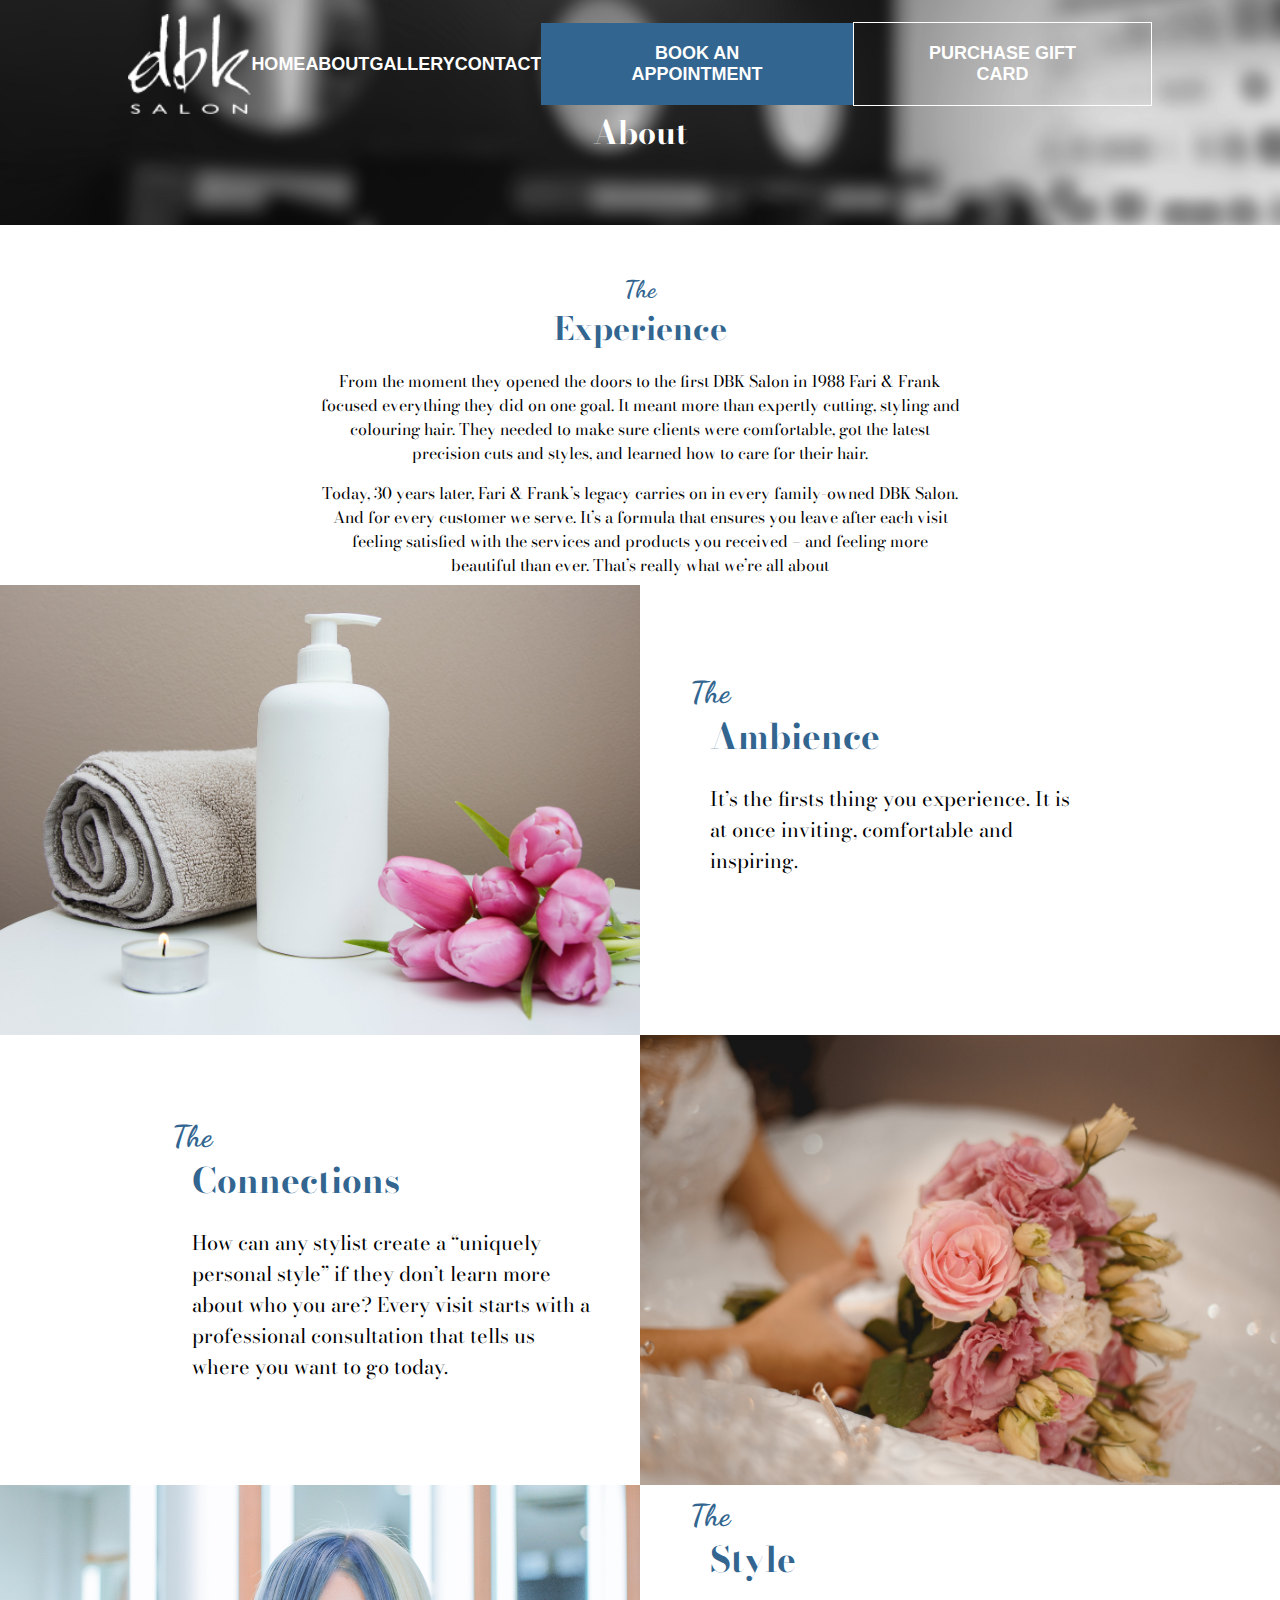
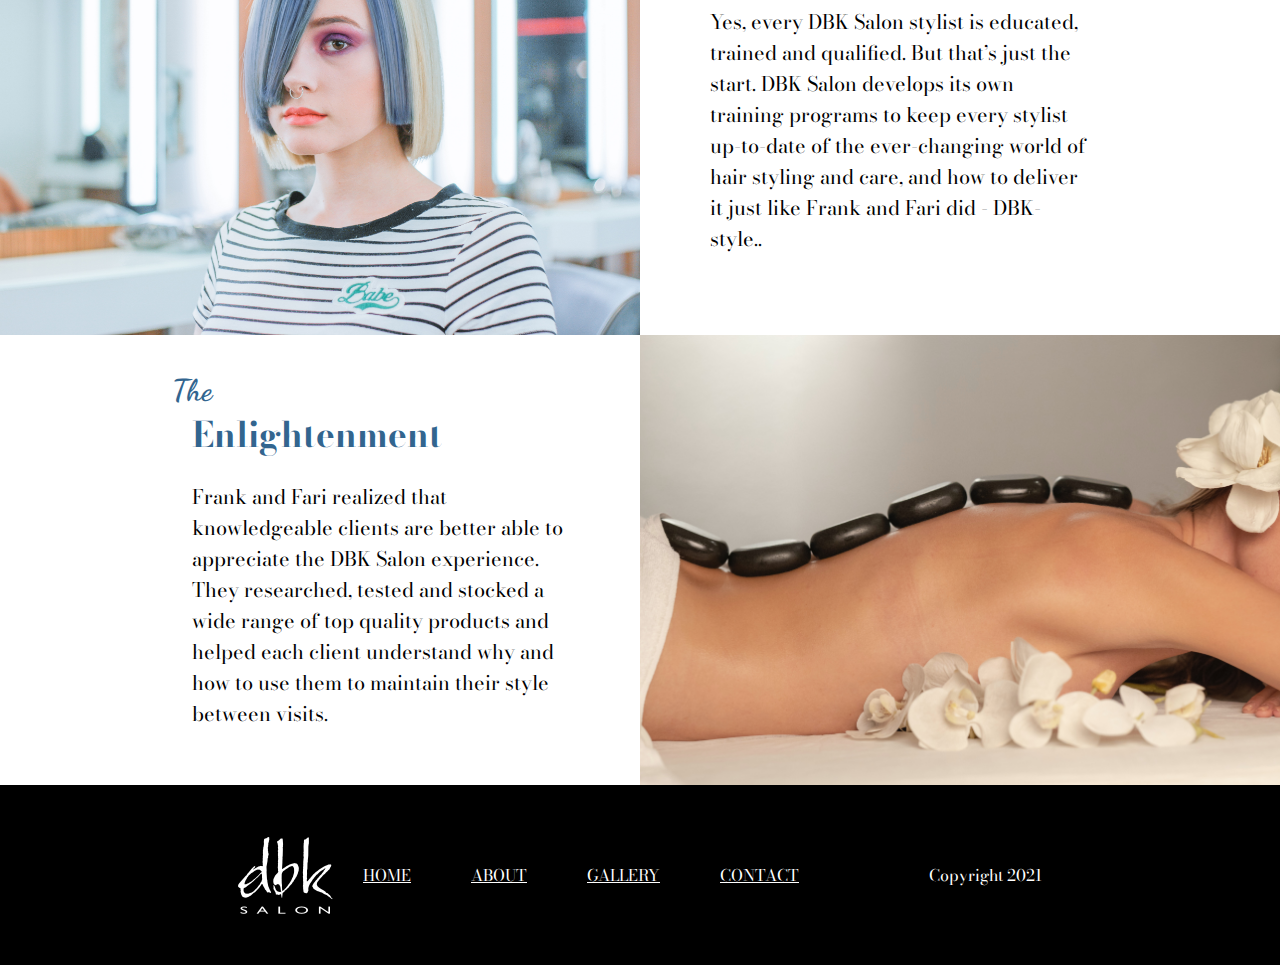
==== about.html @ 4207c664 "completed contact page" ====
<!DOCTYPE html>
<html lang="en">
<head>
  <meta charset="UTF-8">
  <meta name="viewport" content="width=device-width, initial-scale=1.0">
  <title>About - DBK Salon</title>
  <link rel="stylesheet" href="styles.css">
  <link rel="stylesheet" href="about-style.css">
</head>
<body>
  <div class="background-image" style="height: 25vh;">
    <header>
      <div class="center-nav">
        <img src="./images/logo.png" alt="dbk logo" href="index.html">
        <a href="index.html" class="nav-link">HOME</a>
        <a href="about.html" class="nav-link">ABOUT</a>
        <a href="gallery.html" class="nav-link">GALLERY</a>
        <a href="contact.html" class="nav-link">CONTACT</a>
        <a href="#" class="book-appt">BOOK AN APPOINTMENT</a>
        <a href="#" class="gift-card">PURCHASE GIFT CARD</a>
      </div>  
    </header>
    <h1 style="color: white;;"> About</h1>
  </div>
  <div class="cust-satisfaction">
    <div>
      <h2>The</h2>
      <h1> Experience</h1>
      <p>
        From the moment they opened the doors to the first DBK Salon in 1988 Fari & Frank focused everything they did on one goal. It meant more than expertly cutting, styling and colouring hair. They needed to make sure clients were comfortable, got the latest precision cuts and styles, and learned how to care for their hair.
      </p>
      <p>
        Today, 30 years later, Fari & Frank’s legacy carries on in every family-owned DBK Salon. And for every customer we serve. It’s a formula that ensures you leave after each visit feeling satisfied with the services and products you received – and feeling more beautiful than ever. That’s really what we’re all about
      </p>
    </div>
  </div>
  <div class="about-container">
    <div class="about-image">
      <img src="./images/theambience.jpg">
    </div>
    <div class="about-section">
      <h2>The</h2>
      <h1> Ambience</h1>
      <p>
        It’s the firsts thing you experience. It is at once inviting, 
        comfortable and inspiring.
      </p>
    </div>
    <div class="about-section">
      <h2>The</h2>
      <h1> Connections</h1>
      <p>
        How can any stylist create a “uniquely personal style” if they 
        don’t learn more about who you are? Every visit starts with a
        professional consultation that tells us where you want to go today.
      </p>
    </div>
    <div class="about-image">
      <img src="./images/theconnections.jpg">
    </div>
    <div class="about-image">
      <img src="./images/thestyle.jpg">
    </div>
    <div class="about-section">
      <h2>The</h2>
      <h1> Style</h1>
      <p>
        Yes, every DBK Salon stylist is educated, trained and qualified.
        But that’s just the start. DBK Salon develops its own training programs
         to keep every stylist up-to-date of the ever-changing world of hair 
         styling and care, and how to deliver it just like Frank and Fari did - 
         DBK-style..
      </p>
    </div>
    <div class="about-section">
      <h2>The</h2>
      <h1> Enlightenment</h1>
      <p>
        Frank and Fari realized that knowledgeable clients are better able to appreciate the DBK Salon experience. They researched, tested and stocked a wide range of top quality products and helped each client understand why and how to use them to maintain their style between visits.
      </p>
    </div>
    <div class="about-image">
      <img src="./images/theenlightenment.jpg">
    </div>
</div>
<footer>
  <div class="bottom-nav">
    <img src="./images/logo.png" alt="dbk logo" href="index.html">
    <a href="index.html" class="nav-link">HOME</a>
    <a href="about.html" class="nav-link">ABOUT</a>
    <a href="gallery.html" class="nav-link">GALLERY</a>
    <a href="contact.html" class="nav-link">CONTACT</a>
    <div style="margin-left: 100px;">Copyright 2021</div>  
  </div>
</footer>
</body>
---- styles.css ----
@import url('https://fonts.googleapis.com/css2?family=Bodoni+Moda&family=Dancing+Script&display=swap');

body {
  margin: 0;
  padding: 0;
  user-select: none;
  font-family: 'Bodoni Moda', serif;
}

a, a:visited, a:hover, a:active {
  color: inherit;
}
.background-image {
  height: 1100px;
  width: auto;
  background-image: url(./images/bgmain.jpg);
  background-repeat: no-repeat;
  background-size: cover;
  background-position: center;
  z-index: -1;
  display: flex;
  flex-direction: column;
  text-align: center;
}

header {
  display: flex;
  text-align: center;
  justify-content: center;
  align-items: center;
  width: 100%;
  z-index: 1;
  filter: none; 
  height: 12vh;
}

.center-nav {
  display: flex;
  flex-direction: row;
  align-items: center;
  justify-content: space-around;
  width: 80%;
  margin-top: 20px;
}

.center-nav a {
  text-decoration: none;
  color: white;
  font-weight: bolder;
  font-size: 18px;
  font-family: 'Lucida Sans', 'Lucida Sans Regular', 'Lucida Grande', 'Lucida Sans Unicode', Geneva, Verdana, sans-serif;
}

.center-nav img {
  height: 100px;
}

.book-appt {
  background-color: rgb(50, 101, 143);
  padding: 20px 55px;
}

.book-appt:hover {
  background-color: rgb(27, 55, 77);
}

.gift-card {
  padding: 20px 55px;
  border: 1px solid white;
}

.center-quotes {
  color: white;
  font-size: 2em;
}

.center-quotes h2 {
  margin-top: 80px;
  font-size: 35px;
  font-family: 'Dancing Script', cursive;
}

.center-quotes h1 {
  font-size: 50px;
}

.center-quotes h3 {
  font-size: 35px;
  margin-top: 20px;
  padding: 0;
}

.location-tiles-container {
  display: flex;
  justify-content: center;
}

.tile-item {
  display: flex;
  color: black;
  flex-direction: column;
  justify-content: space-around;
  text-align: left;
  width: 350px;
  height: 400px;
  background-color: rgba(255, 255, 255, 0.884);
  margin: 0 40px;
  border-radius: 5px;
}

.address {
  padding-left: 40px;
  font-size: 1.2em;
}

.address  a{
  text-decoration: none;
  color:rgb(50, 101, 143)
}

.tile-item #services {
  text-align: center;
  padding: 5px 0px;
  width: 100%;
  background-color: rgb(50, 101, 143);
}

#services a {
  text-decoration: none;
  color: white;
}

.commitment-container {
  display: grid;
  width: 100vw;
  height: 100vh;
  grid-template-columns: 1fr 1fr;
  grid-template-rows: 1fr 1fr;
  z-index: 1;
}

.commitment-container div:nth-child(2), .commitment-container div:nth-child(3){
  background-color: rgb(253, 253, 253);
  height: 100%;
}

.commitment-image {
  overflow: hidden;
  display: flex;
  align-items: center;
  justify-content: center;  
}

.commitment-section {
  display: flex;
  flex-direction: column;
  justify-content: center;
}


.commitment-section:nth-child(2){
  margin: 0px 30% 50px 70px;
}

.commitment-section:nth-child(3){
  margin: 0px 50px 0px 30%;
}
.commitment-section h2 {
  margin: 0 -20px;
  font-family: 'Dancing Script', cursive;
  font-size: 30px;
}

.commitment-section h1 {
  font-size: 35px;
}

.commitment-section p {
  font-size: 20px;
}

.commitment-section h2, h1 {
  color: rgb(50, 101, 143);
}

.commitment-image img {
  width: 100%;
}

footer {
  display: flex;
  height: 20vh;
  bottom: 0px;
  flex-direction: row;
  justify-content: center;
  background-color: black;
  color: white;
}

.bottom-nav {
  display: flex;
  align-items: center;
}
.bottom-nav a {
  padding: 0px 30px;
}
---- about-style.css ----
.cust-satisfaction {
  display: grid;
  grid-template-columns: 1fr 50% 1fr;
  grid-template-rows: 40vh;

}

.cust-satisfaction div {
  text-align: center;
  align-items: center;
  justify-content: center;
  grid-column: 2/3;
}

.cust-satisfaction h2, h1{
  margin: 0px 0px;
}

.cust-satisfaction h2 {
  margin-top: 50px;
  color:  rgb(50, 101, 143);
  font-family: 'Dancing Script', cursive;
}

.about-container {
  display: grid;
  width: 100vw;
  height: 200vh;
  grid-template-columns: 1fr 1fr;
  grid-template-rows: 1fr 1fr 1fr 1fr;
  z-index: 1;
}


.about-image {
  overflow: hidden;
  display: flex;
  align-items: center;
  justify-content: center;  
}

.about-section {
  display: flex;
  flex-direction: column;
  justify-content: center;
}


.about-section:nth-child(even){
  margin: 0px 30% 50px 70px;
}

.about-section:nth-child(odd){
  margin: 0px 50px 0px 30%;
}
.about-section h2 {
  margin: 0 -20px;
  font-family: 'Dancing Script', cursive;
  font-size: 30px;
}

.about-section h1 {
  font-size: 35px;
}

.about-section p {
  font-size: 20px;
}

.about-section h2, h1 {
  color: rgb(50, 101, 143);
}

.about-image img {
  height: 100%;
  width: 100%;
  object-fit: cover;
}
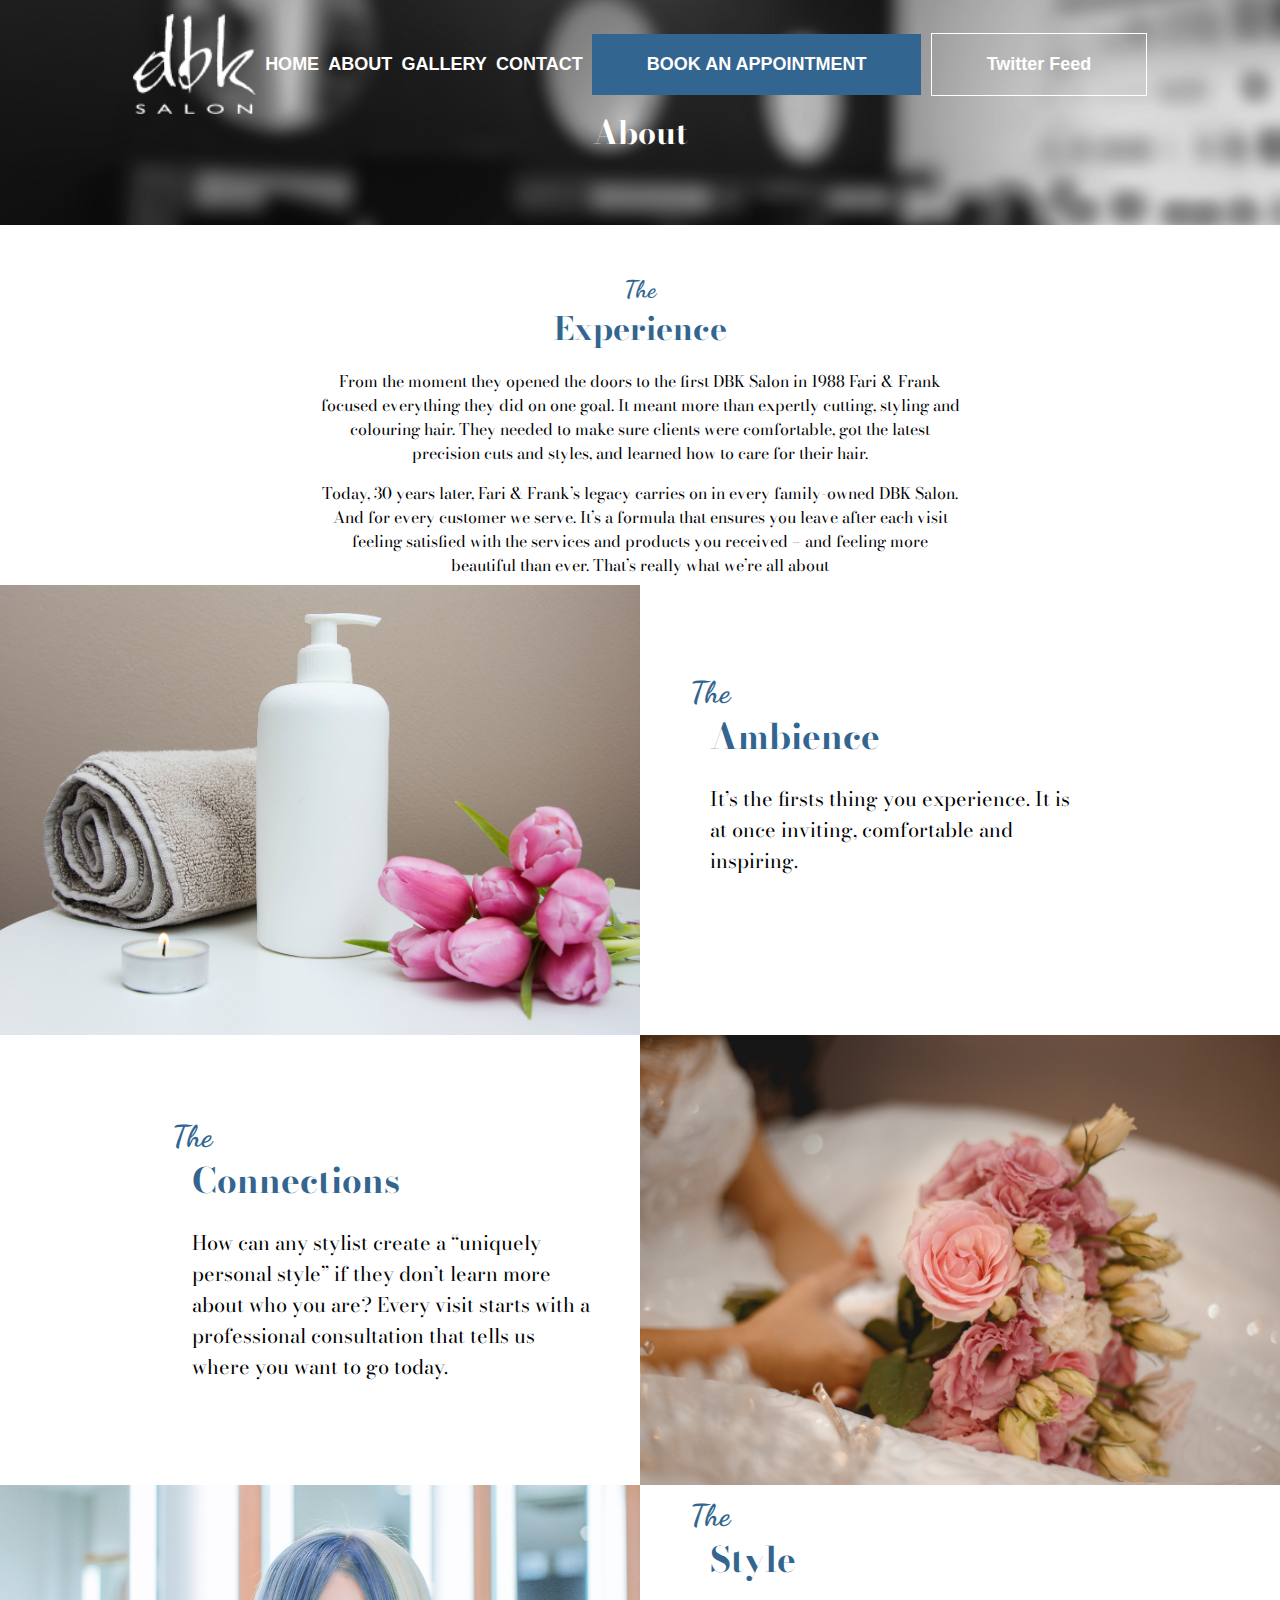
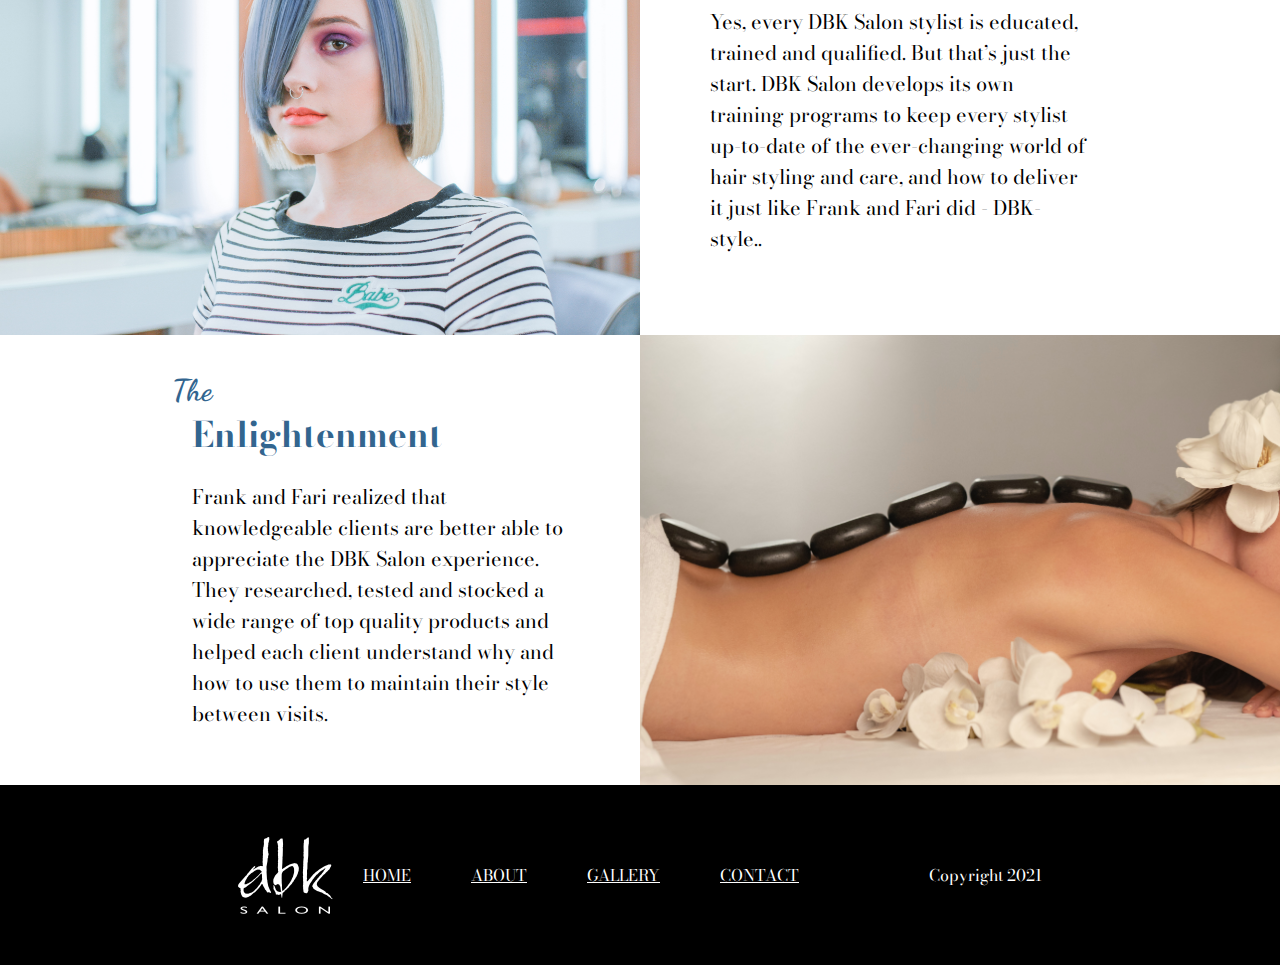
==== commit da43878a: "added twiiter feed" ====
--- a/about.html
+++ b/about.html
@@ -17,7 +17,7 @@
         <a href="gallery.html" class="nav-link">GALLERY</a>
         <a href="contact.html" class="nav-link">CONTACT</a>
         <a href="#" class="book-appt">BOOK AN APPOINTMENT</a>
-        <a href="#" class="gift-card">PURCHASE GIFT CARD</a>
+        <a href="news.html" class="gift-card">Twitter Feed</a>
       </div>  
     </header>
     <h1 style="color: white;;"> About</h1>
